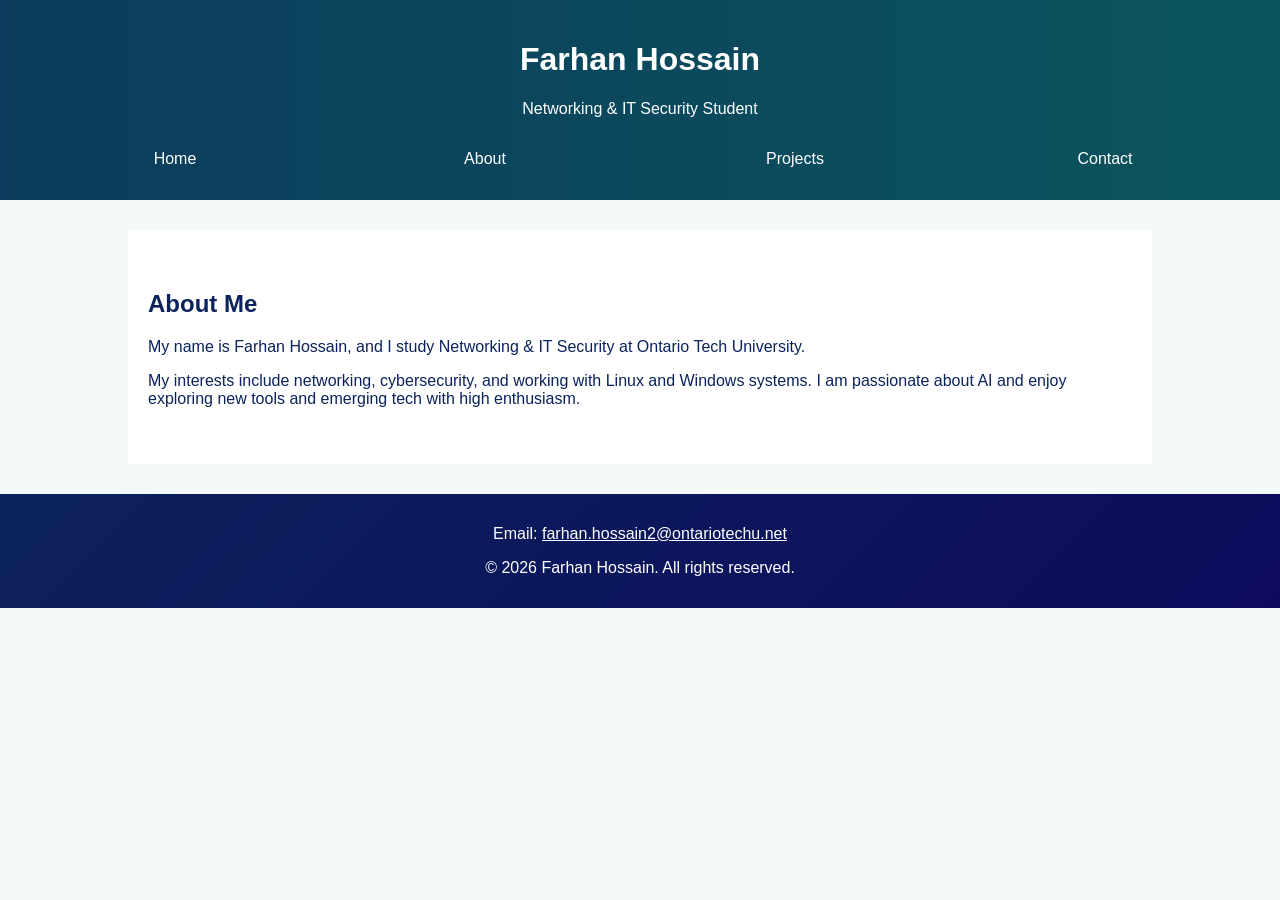
==== about.html @ cdf4ff74 "Add responsive desktop, tablet, and phone layouts" ====
<!DOCTYPE html>
<html lang="en">
<head>
    <meta charset="UTF-8">
    <meta name="viewport" content="width=device-width, initial-scale=1.0">
    <title>Farhan Hossain | About</title>
    <link rel="stylesheet" href="css/base.css">
    <link rel="stylesheet" href="css/full.css">
    <link rel="stylesheet" href="css/tablet.css"
          media=:screen and (max-width: 960px)">
    <link rel="stylesheet" href="css/smartphone.css"
          media="screen and (max-width: 480px)">
</head>
<body>
    <header>
        <h1>Farhan Hossain</h1>
        <p>Networking &amp; IT Security Student</p>

        <nav>
            <ul>
                <li><a href="index.html">Home</a></li>
                <li><a href="about.html">About</a></li>
                <li><a href="projects.html">Projects</a></li>
                <li><a href="contact.html">Contact</a></li>
            </ul>
            <div class="clear"></div>
        </nav>
    </header>

    <main>
        <section>
            <h2>About Me</h2>
            <p>
                My name is Farhan Hossain, and I study Networking &amp; IT Security at Ontario Tech University.
            <p>
            </p>    
                My interests include networking, cybersecurity, and working
                with Linux and Windows systems. I am passionate about AI and enjoy exploring new tools and emerging tech with high enthusiasm.
            </p>
        </section>
    </main>

    <footer>
        <p>
            Email:
            <a href="mailto:farhan.hossain2@ontariotechu.net">
                farhan.hossain2@ontariotechu.net
            </a>
        </p>
        <p>&copy; 2026 Farhan Hossain. All rights reserved.</p>
    </footer>
</body>
</html>
---- css/base.css ----
* {
    box-sizing: border-box;
}

body {
    margin: 0;
    font-family: Arial, sans-serif;
    color: #0B225C;
    background-color: #F4F9F9;
}

header {
    background-color: #0B3C5D;
    background-image: linear-gradient(to right, #0B3C5D, #0B555C);
    color: white;
    padding: 20px;
    text-align: center;
}

header nav ul {
    list-style: none;
    margin: 20px 0 0;
    padding: 0;
}

header nav li {
    float: left;
    width: 25%; 
}

header nav a {
    display: block;
    color: white;
    padding: 12px;
    text-decoration: none;
}

header nav a:hover,
header nav a:focus {
    background-color: #0B5C48;
    text-decoration: underline;
}

.clear {
    clear: both;
}

main {
    width: 90%;
    margin: 20px auto;
}

section {
    background-color: white;
    padding: 40px 20px;
}

footer {
    background-color: #0B225C;
    background-image: linear-gradient(135deg, #0B225C, #0E0B5C);
    color: white;
    text-align: center;
    padding: 15px;
}

footer a {
    color: white;
}
---- css/full.css ----
main {
    width: 80%;
    margin: 30px auto;
}
---- css/tablet.css ----
main {
    width: 90%;
    margin: 20px auto;
}

header nav li {
    width: 50%;
}

section {
    padding: 30px 20px;
}
---- css/smartphone.css ----
header {
    padding: 15px;
}

header h1 {
    font-size: 26px;
}

header nav li {
    float: none;
    width: 100%;
}

main {
    width: 95%;
    margin: 15px auto;
}

section {
    padding: 20px 15px;
}

footer {
    padding: 15px 10px;
    font-size: 14px;
}
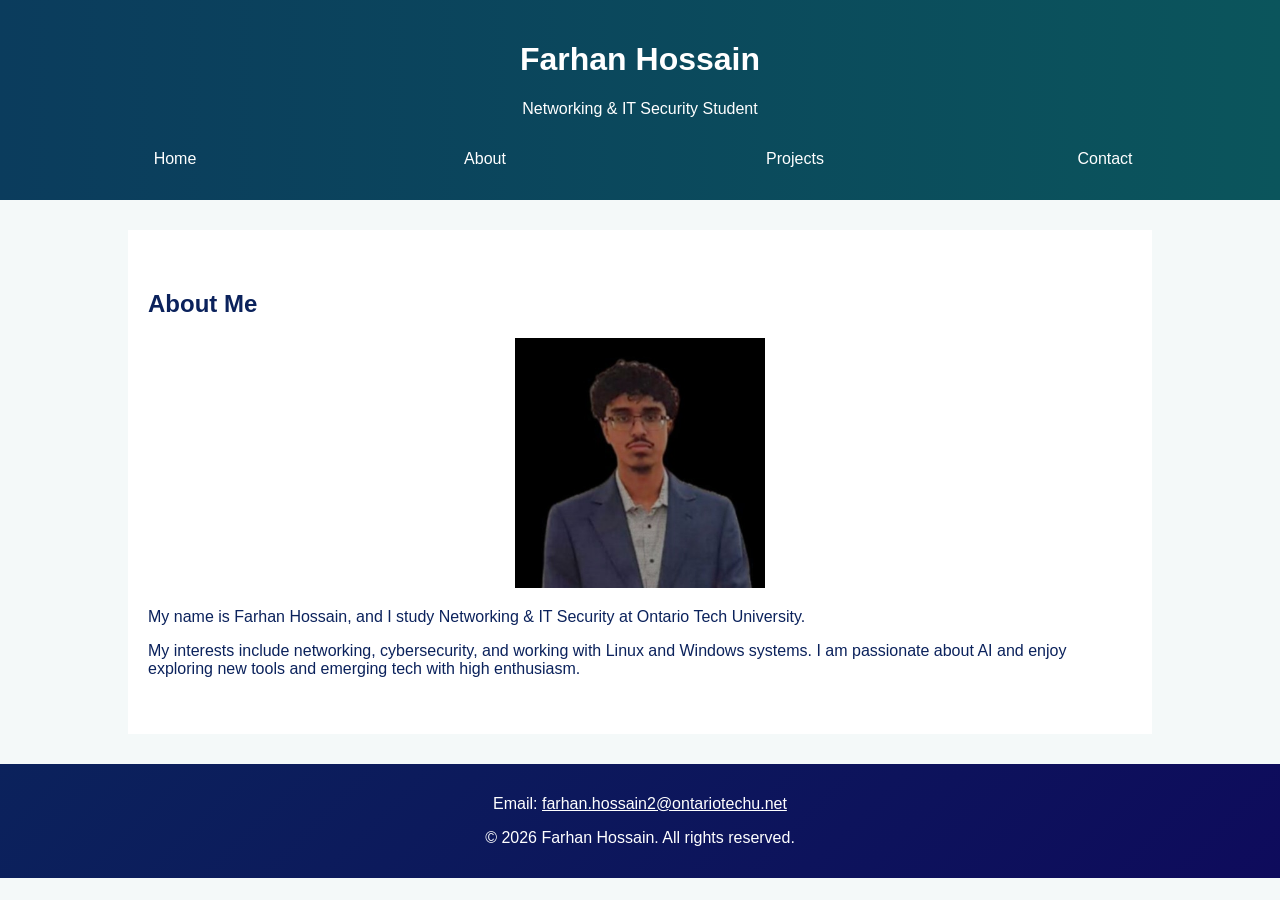
==== commit 9cd93321: "Add About page portrait and responsive image styling" ====
--- a/about.html
+++ b/about.html
@@ -30,10 +30,13 @@
     <main>
         <section>
             <h2>About Me</h2>
+            <img class="profile-photo"
+            src="images/farhan.jpeg"
+            alt="Portrait of Farhan Hossain">
             <p>
                 My name is Farhan Hossain, and I study Networking &amp; IT Security at Ontario Tech University.
+            </p>    
             <p>
-            </p>    
                 My interests include networking, cybersecurity, and working
                 with Linux and Windows systems. I am passionate about AI and enjoy exploring new tools and emerging tech with high enthusiasm.
             </p>
--- a/css/base.css
+++ b/css/base.css
@@ -65,4 +65,13 @@
 
 footer a {
     color: white;
-}+}
+
+.profile-photo {
+    display: block;
+    width: 100%;
+    max-width: 250px;
+    height: auto;
+    margin: 20px auto;
+}
+
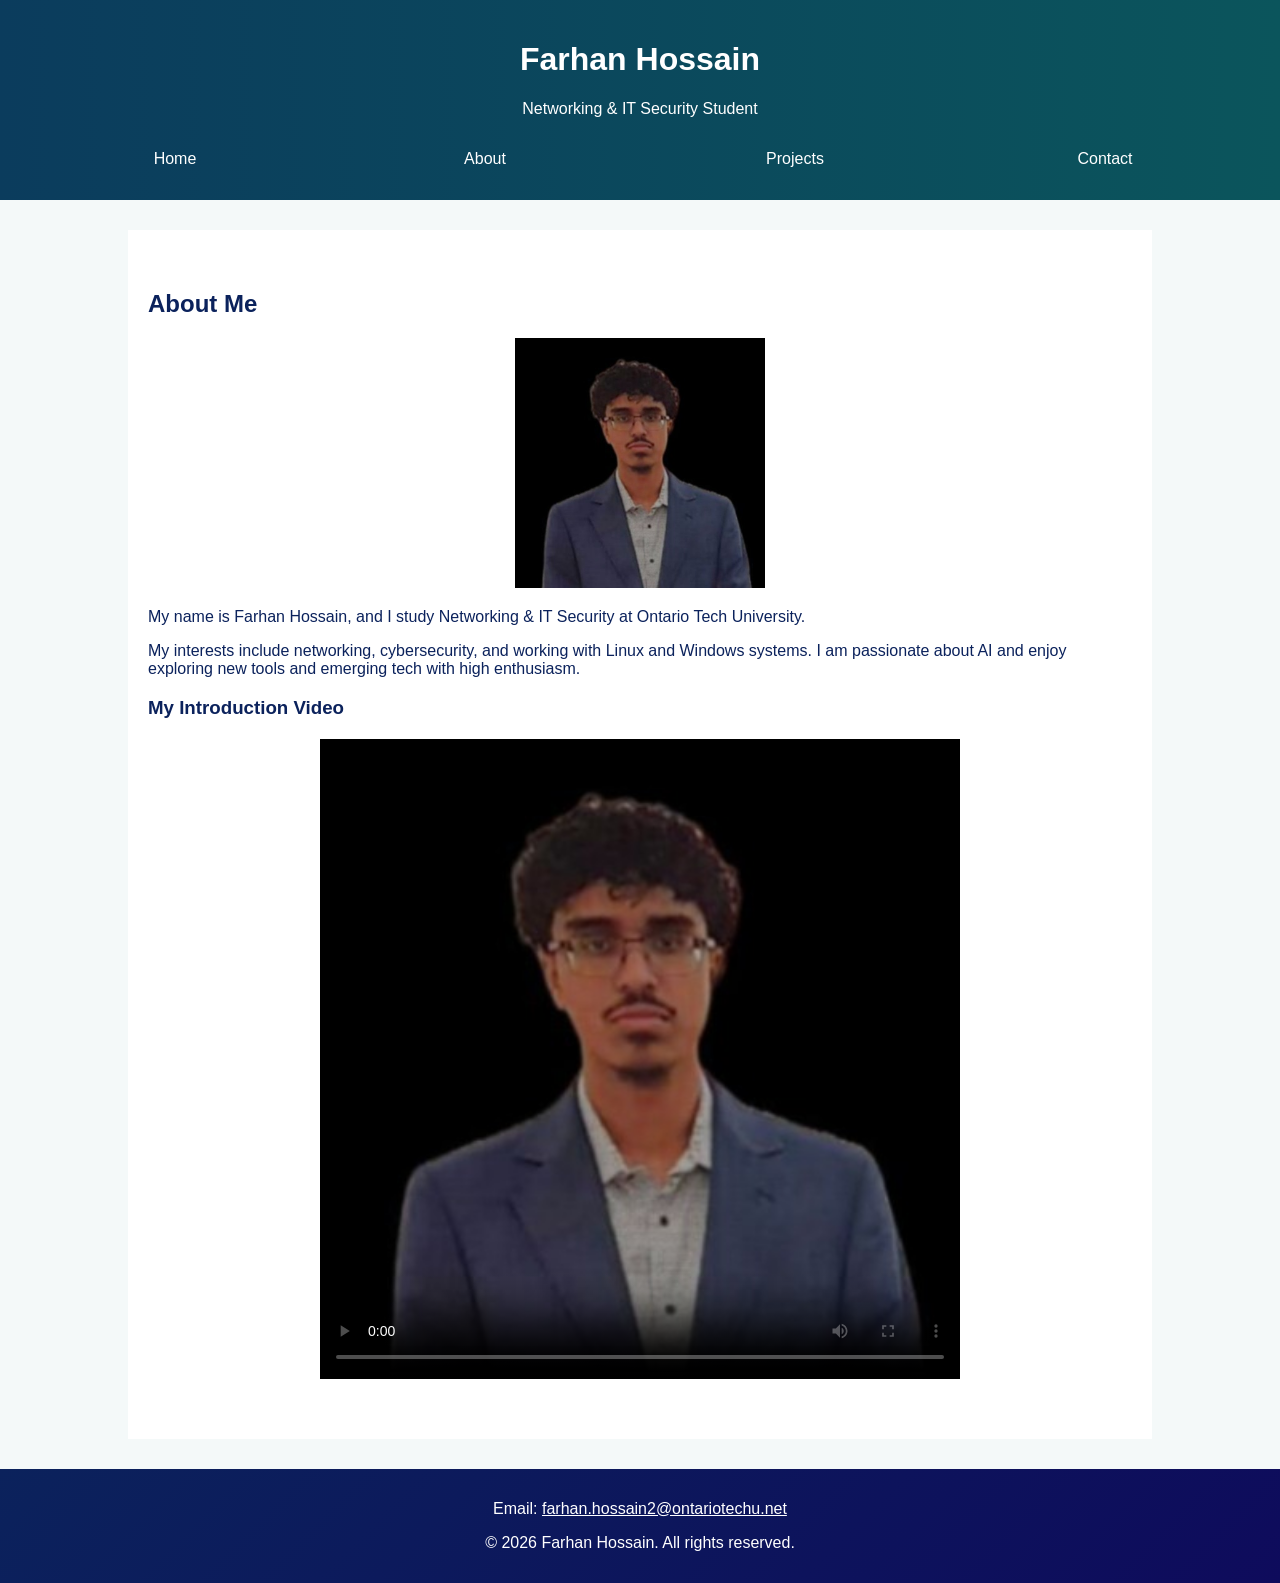
==== commit d60e95d9: "Add About introduction video and media documentation" ====
--- a/about.html
+++ b/about.html
@@ -40,6 +40,15 @@
                 My interests include networking, cybersecurity, and working
                 with Linux and Windows systems. I am passionate about AI and enjoy exploring new tools and emerging tech with high enthusiasm.
             </p>
+        <h3>My Introduction Video</h3>
+
+        <video class="intro-video"
+               controls
+               poster="images/farhan.jpeg">
+            <source src="videos/introduction.mp4" type="video/mp4">
+            Your browser does not support HTML5 video.
+            <a href="videos/introduction.mp4">Open my introduction video</a>.
+            </video>            
         </section>
     </main>
 
--- a/css/base.css
+++ b/css/base.css
@@ -75,3 +75,10 @@
     margin: 20px auto;
 }
 
+.intro-video {
+    display: block;
+    width: 100%;
+    max-width: 640px;
+    height: auto;
+    margin: 20px auto;
+}
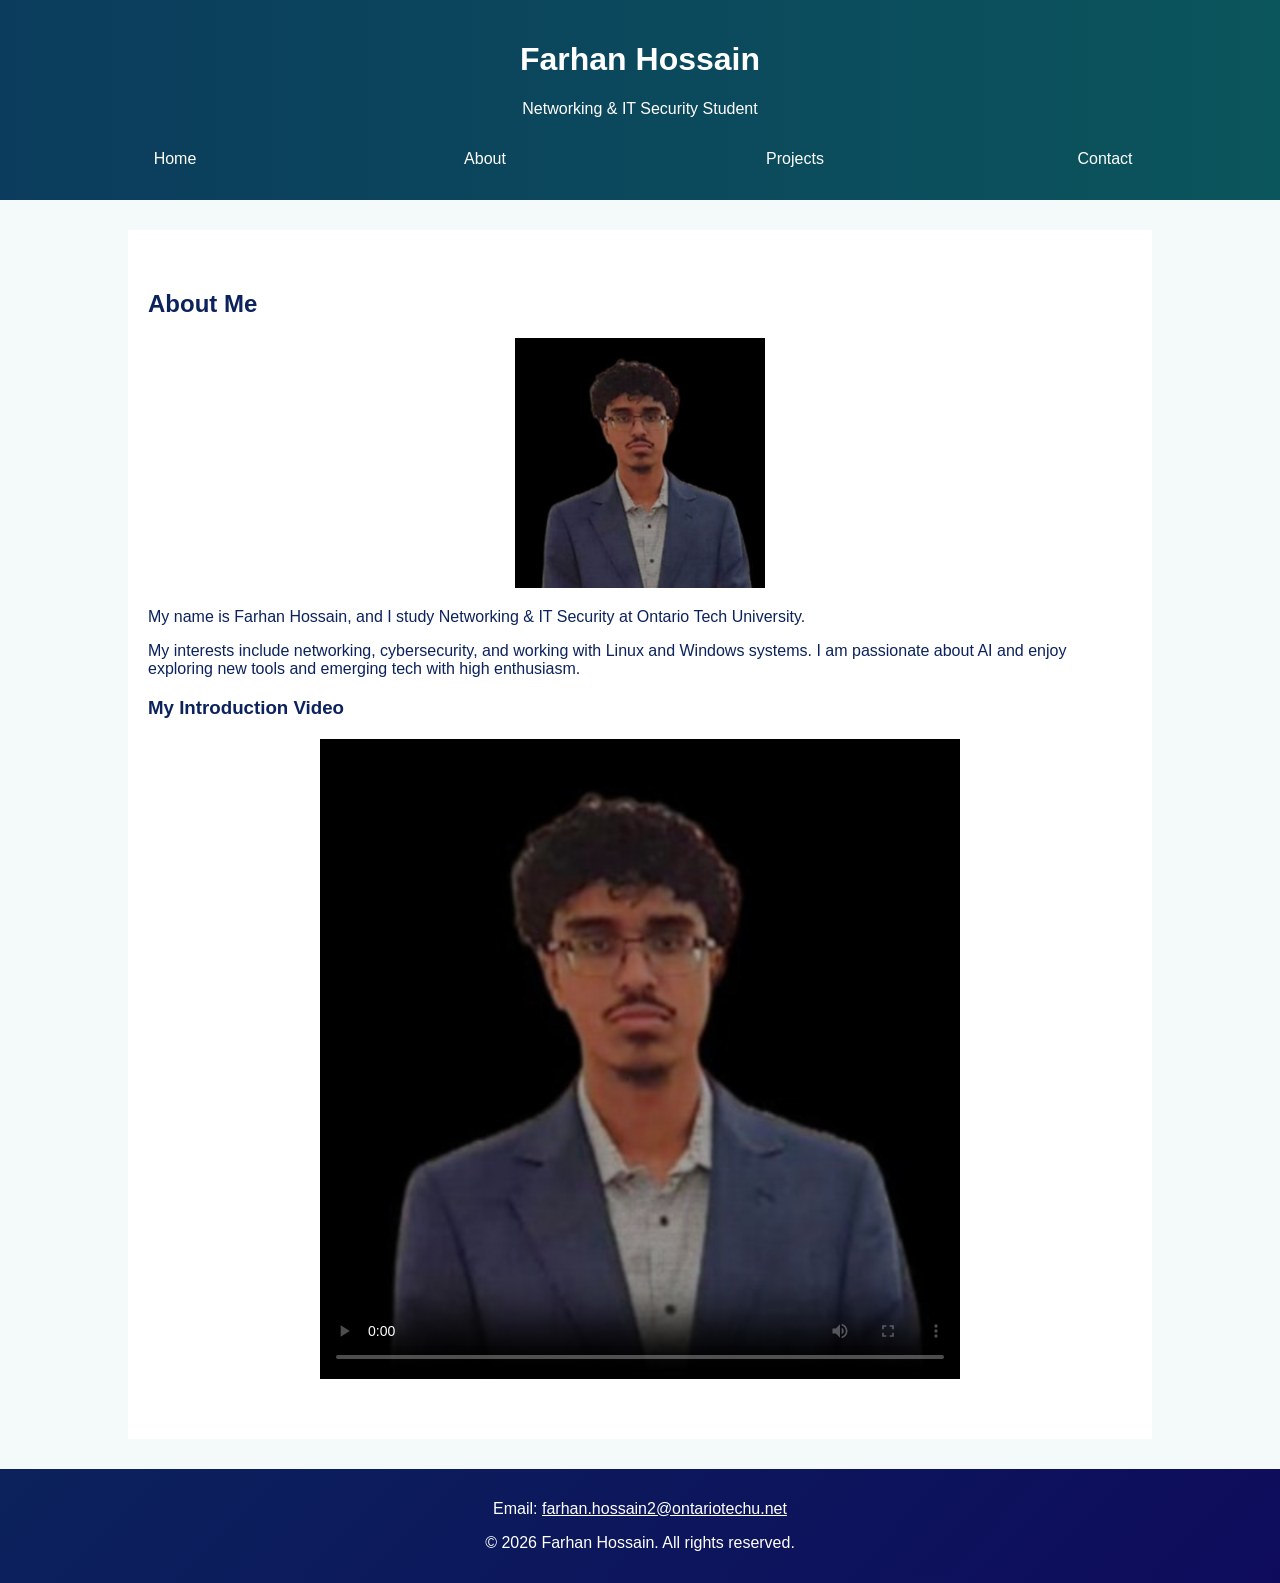
==== commit fcc55281: "Fix stylesheet media attributes" ====
--- a/about.html
+++ b/about.html
@@ -7,7 +7,7 @@
     <link rel="stylesheet" href="css/base.css">
     <link rel="stylesheet" href="css/full.css">
     <link rel="stylesheet" href="css/tablet.css"
-          media=:screen and (max-width: 960px)">
+          media="screen and (max-width: 960px)">
     <link rel="stylesheet" href="css/smartphone.css"
           media="screen and (max-width: 480px)">
 </head>
--- a/css/base.css
+++ b/css/base.css
@@ -81,4 +81,53 @@
     max-width: 640px;
     height: auto;
     margin: 20px auto;
+}
+
+.project-card {
+    background-color: #F4F9F9;
+    border: 1px solid #ccc;
+    border-radius: 8px;
+    padding: 20px;
+    margin: 20px 0;
+}
+
+.project-card h3 {
+    margin-top: 0;
+}
+
+.contact-form {
+    width: 100%;
+    max-width: 600px;
+    margin: 20px 0;
+}
+
+.contact-form label {
+    font-weight: bold;
+}
+
+.contact-form input,
+.contact-form textarea {
+    width: 100%;
+    padding: 12px;
+    margin-top: 6px;
+    border: 1px solid #0B555C;
+    border-radius: 4px;
+    font-family: Arial, sans-serif;
+    font-size: 16px;
+    color: #0B225C;
+}
+
+/* Override the shared input styling for the submit button. */
+.contact-form .submit-button {
+    width: auto;
+    background-color: #0B3C5D;
+    color: white;
+    padding: 12px 24px;
+    cursor: pointer;
+}
+
+.contact-form .submit-button:hover,
+.contact-form .submit-button:focus {
+    background-color: #0B5C48;
+    text-decoration: underline;
 }
--- a/css/smartphone.css
+++ b/css/smartphone.css
@@ -23,4 +23,12 @@
 footer {
     padding: 15px 10px;
     font-size: 14px;
+}
+
+.project-card {
+    padding: 15px;
+}
+
+.contact-form .submit-button {
+    width: 100%;
 }
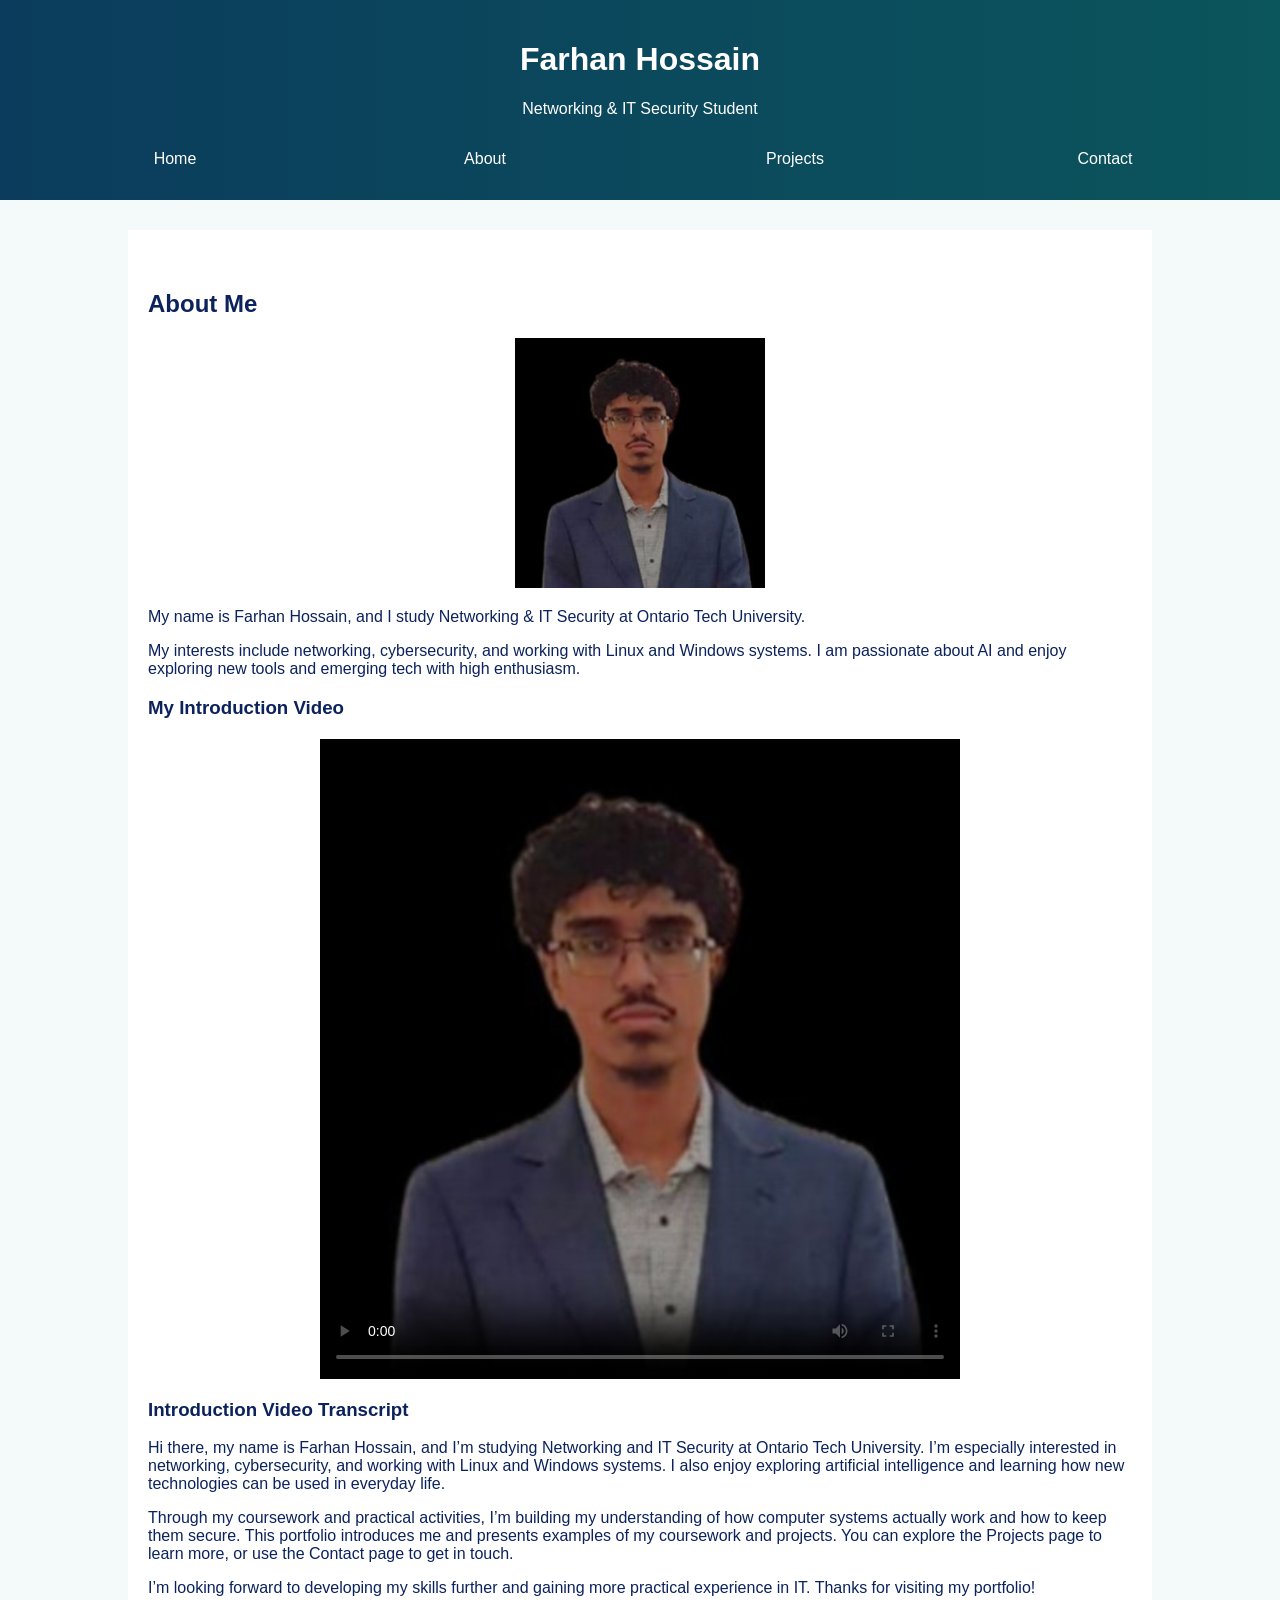
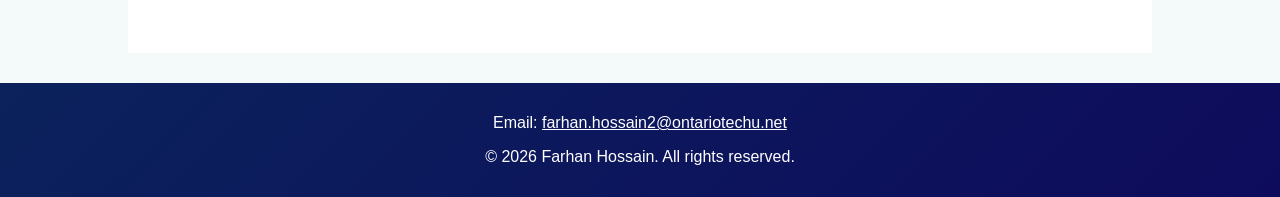
==== commit 2e04dc87: "Add video transcript and document accessibility checks" ====
--- a/about.html
+++ b/about.html
@@ -48,7 +48,32 @@
             <source src="videos/introduction.mp4" type="video/mp4">
             Your browser does not support HTML5 video.
             <a href="videos/introduction.mp4">Open my introduction video</a>.
-            </video>            
+            </video>  
+            <h3>Introduction Video Transcript</h3>
+
+            <p>
+            Hi there, my name is Farhan Hossain, and I’m studying
+            Networking and IT Security at Ontario Tech University. I’m
+            especially interested in networking, cybersecurity, and
+            working with Linux and Windows systems. I also enjoy exploring
+            artificial intelligence and learning how new technologies can
+            be used in everyday life.
+        </p>
+
+            <p>
+            Through my coursework and practical activities, I’m building
+            my understanding of how computer systems actually work and how
+            to keep them secure. This portfolio introduces me and presents
+            examples of my coursework and projects. You can explore the
+            Projects page to learn more, or use the Contact page to get
+            in touch.
+        </p>
+
+            <p>
+            I’m looking forward to developing my skills further and
+            gaining more practical experience in IT. Thanks for visiting
+            my portfolio!
+        </p>          
         </section>
     </main>
 
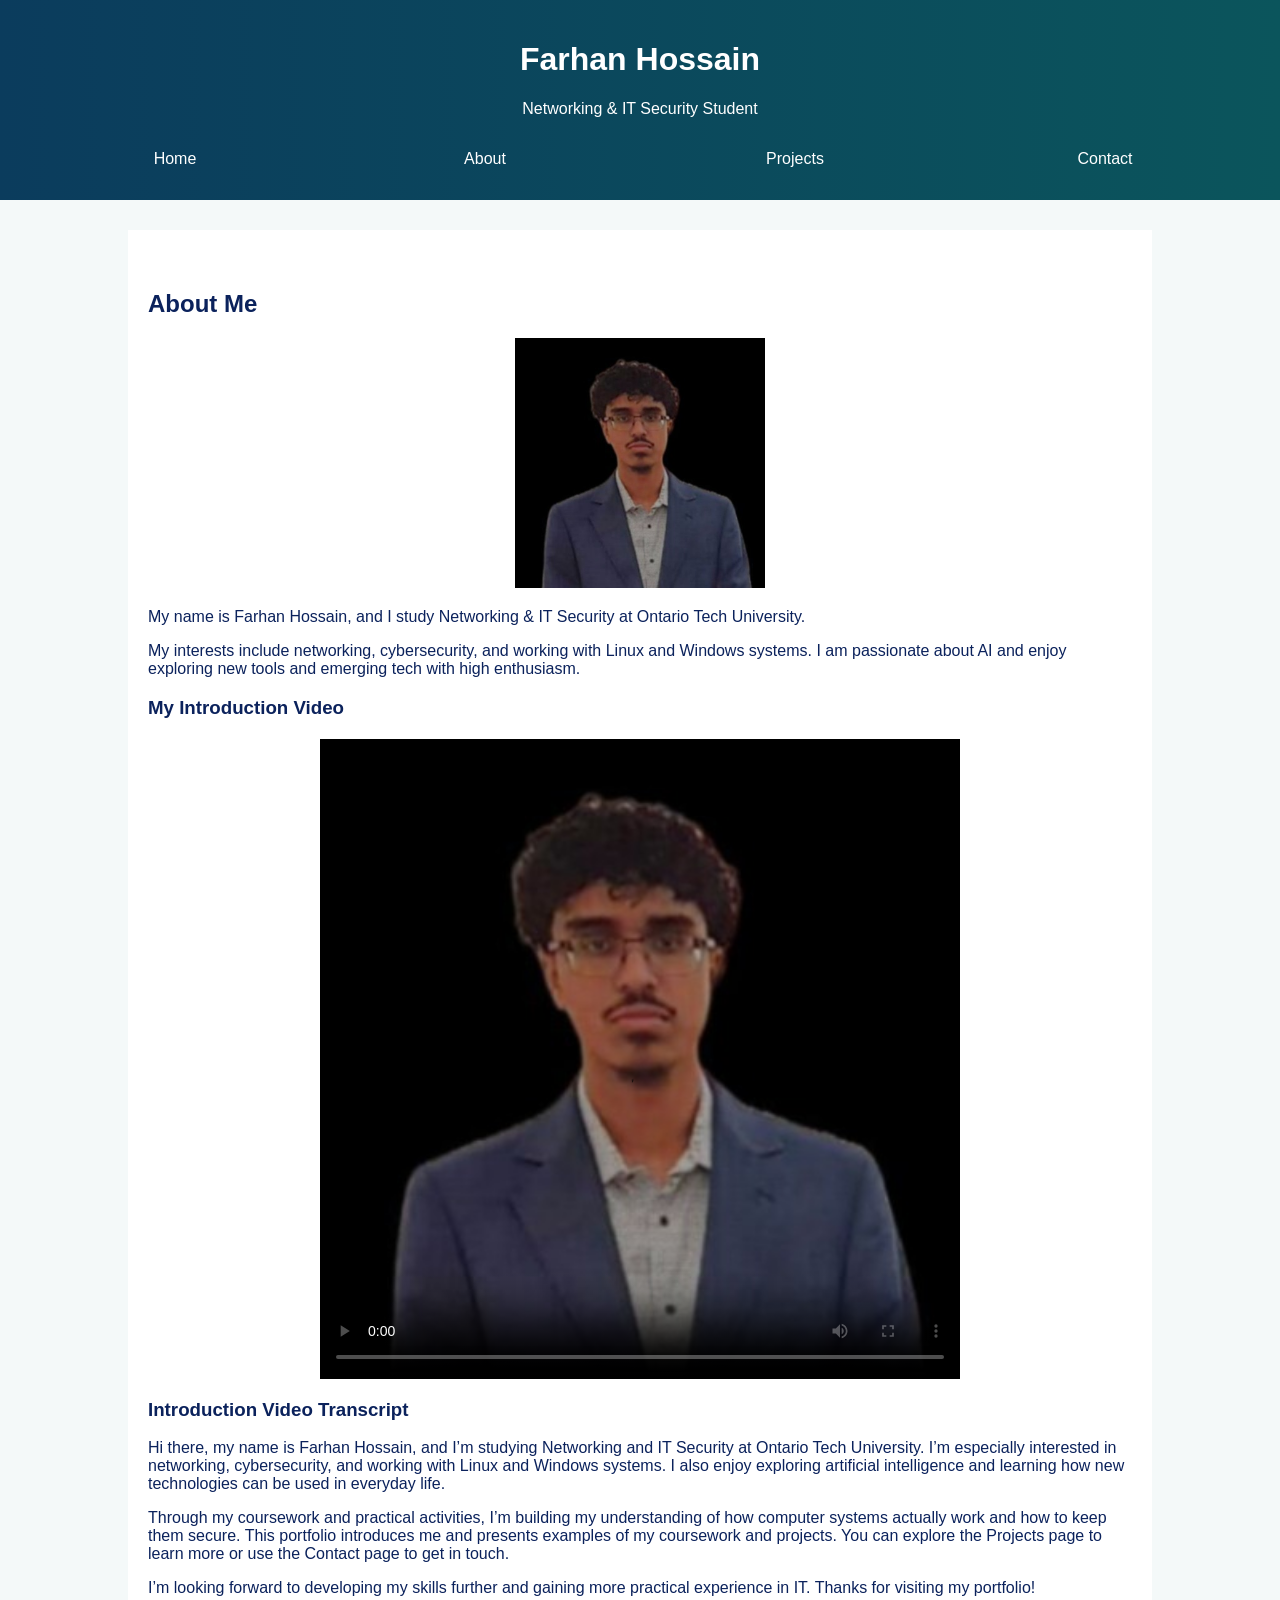
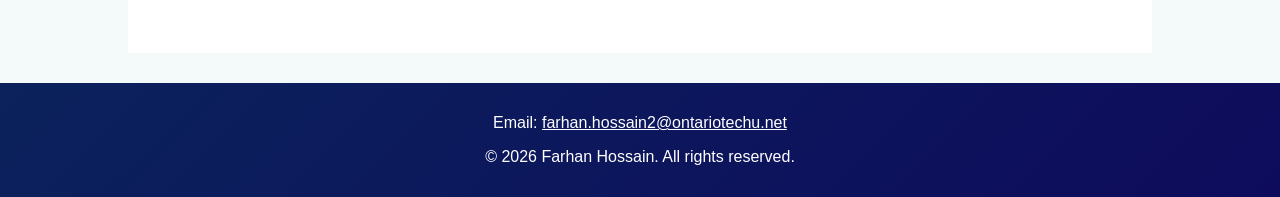
==== commit 83df8556: "Document spelling checks and correct transcript punctuation" ====
--- a/about.html
+++ b/about.html
@@ -65,8 +65,8 @@
             my understanding of how computer systems actually work and how
             to keep them secure. This portfolio introduces me and presents
             examples of my coursework and projects. You can explore the
-            Projects page to learn more, or use the Contact page to get
-            in touch.
+            Projects page to learn more or use the Contact page to get in
+            touch.
         </p>
 
             <p>
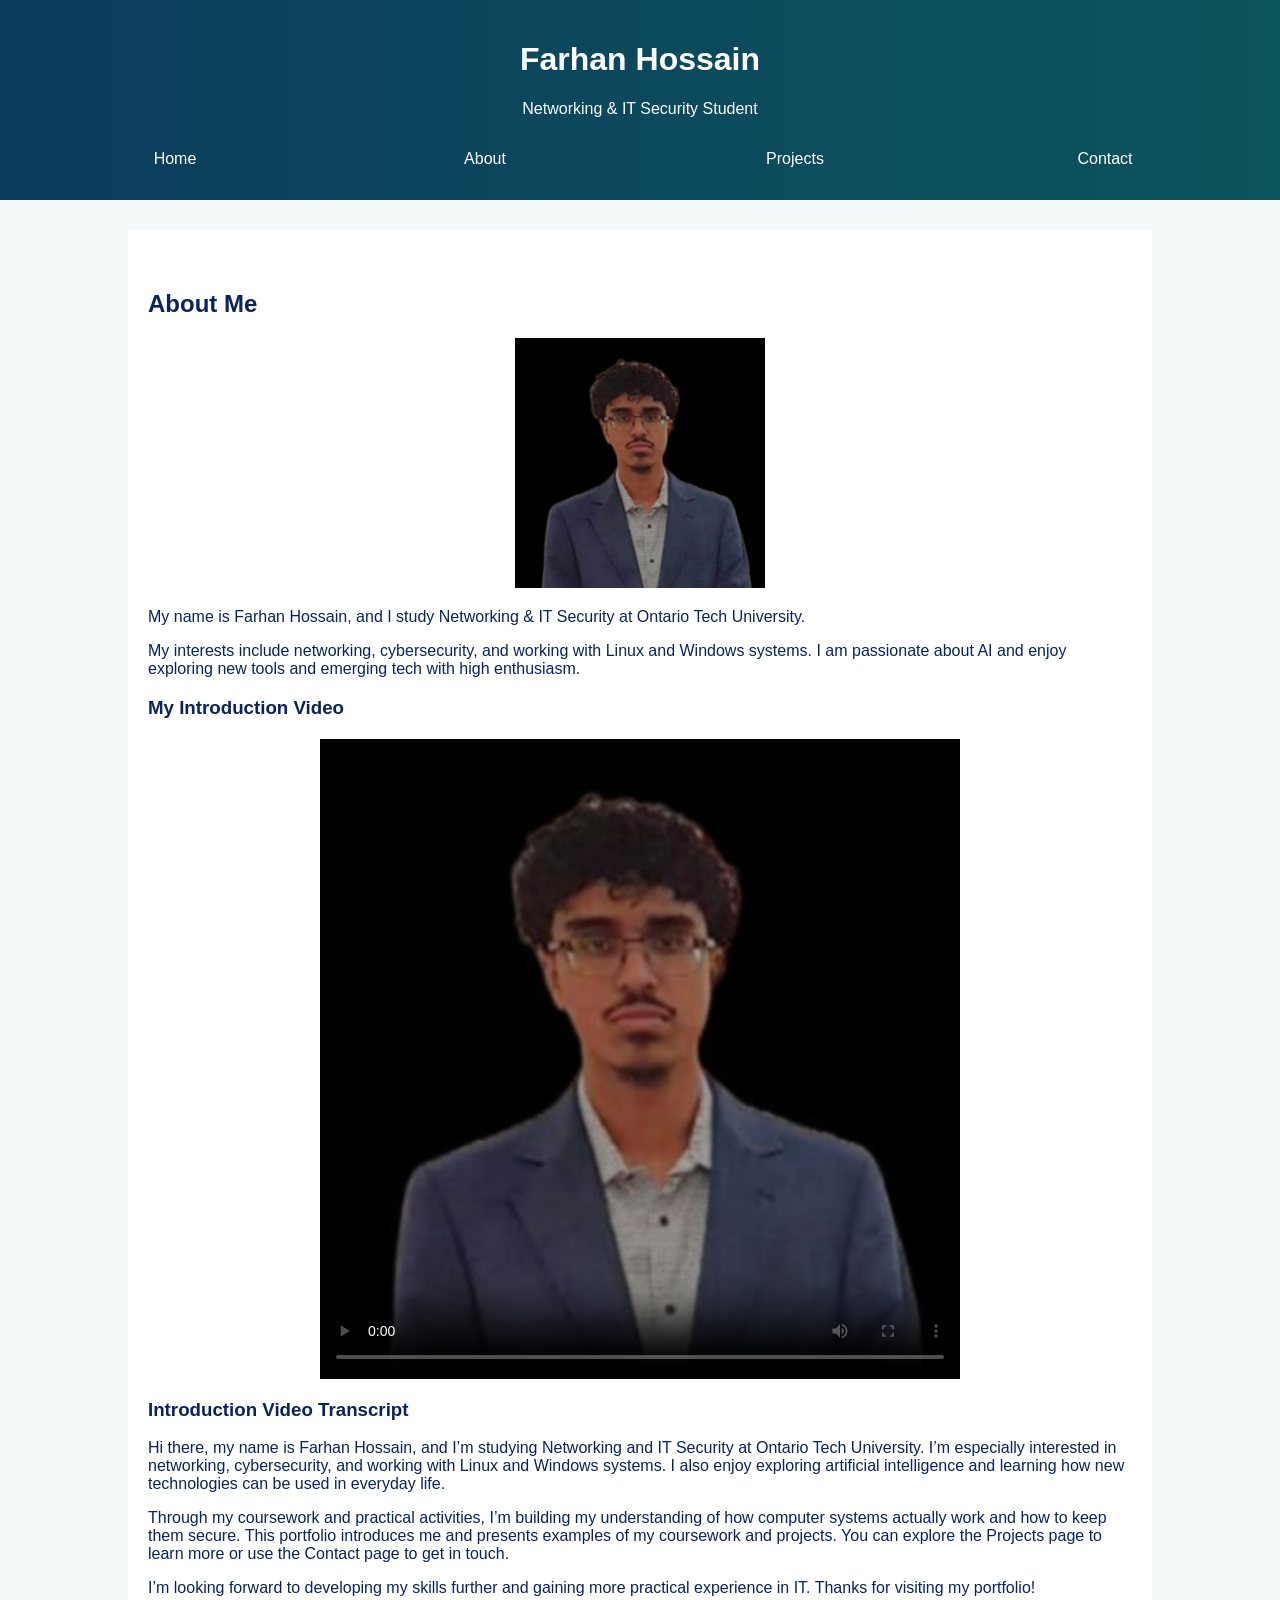
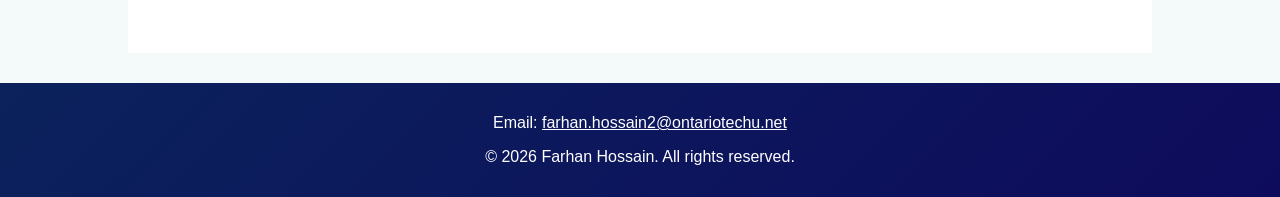
==== commit 8b9117c4: "Document code sources and explain portfolio styling" ====
--- a/about.html
+++ b/about.html
@@ -1,4 +1,7 @@
 <!DOCTYPE html>
+<!-- Adapted from the INFR3120U course and portfolio lab examples
+     with AI guidance. Semantic elements organise the page,
+     and shared navigation connects the four separate HTML pages. -->
 <html lang="en">
 <head>
     <meta charset="UTF-8">
--- a/css/base.css
+++ b/css/base.css
@@ -22,7 +22,8 @@
     margin: 20px 0 0;
     padding: 0;
 }
-
+/* Course float layout: four links share the desktop row.
+   The clear element below the list clears the floats. */
 header nav li {
     float: left;
     width: 25%; 
@@ -66,7 +67,8 @@
 footer a {
     color: white;
 }
-
+/*   Percentage widths allow shrinking - max-width caps the display size,
+   and height: auto preserves the media proportions. */
 .profile-photo {
     display: block;
     width: 100%;
@@ -82,7 +84,8 @@
     height: auto;
     margin: 20px auto;
 }
-
+/* Appearance adapted from the supplied style(1)(1).css.
+   Background, border, rounded corners, padding and margins separate projects. */
 .project-card {
     background-color: #F4F9F9;
     border: 1px solid #ccc;
@@ -100,7 +103,9 @@
     max-width: 600px;
     margin: 20px 0;
 }
-
+/* Form styling assembled using course CSS techniques.
+   Fluid widths fit smaller screens; max-width limits the form on larger screens.
+   Hover and focus rules highlight mouse and keyboard interaction. */
 .contact-form label {
     font-weight: bold;
 }
--- a/css/full.css
+++ b/css/full.css
@@ -1,3 +1,4 @@
+/* full.css: default fluid layout uses 80% of the available width. */
 main {
     width: 80%;
     margin: 30px auto;
--- a/css/tablet.css
+++ b/css/tablet.css
@@ -1,3 +1,4 @@
+/* tablet.css: at 960px or below, widen content and show two navigation links per row. */
 main {
     width: 90%;
     margin: 20px auto;
--- a/css/smartphone.css
+++ b/css/smartphone.css
@@ -1,3 +1,4 @@
+/* smartphone.css: at 480px or below, stack navigation and reduce spacing. */
 header {
     padding: 15px;
 }
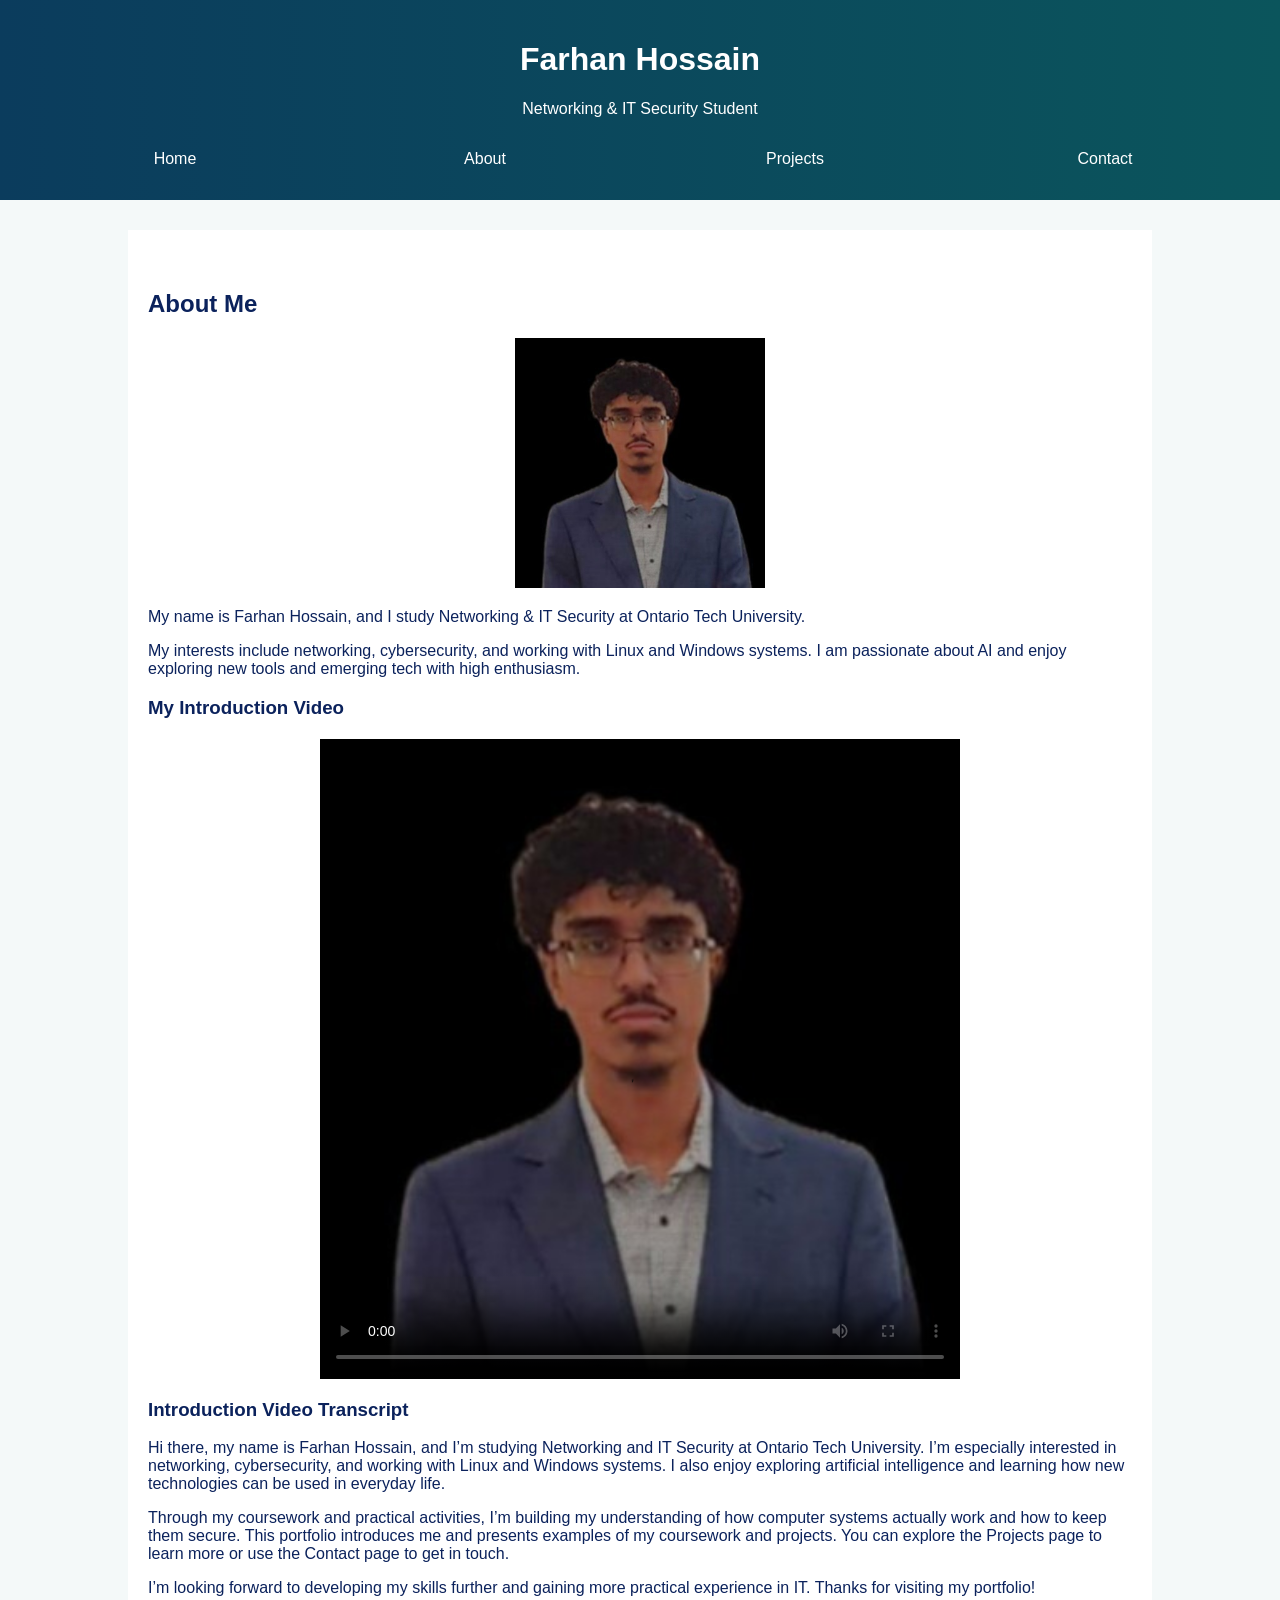
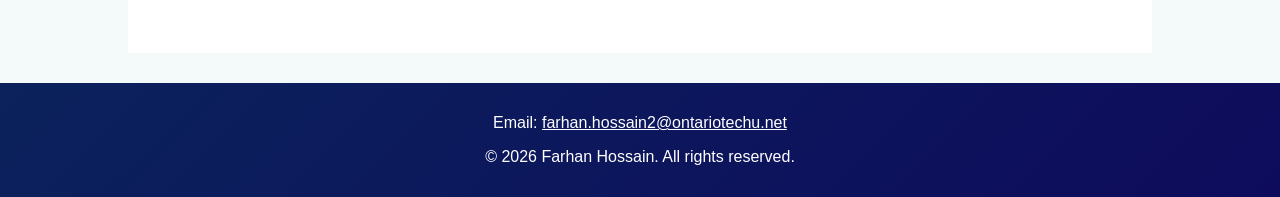
==== commit c8953831: "Add final portfolio explanations and comments" ====
--- a/about.html
+++ b/about.html
@@ -33,7 +33,7 @@
     <main>
         <section>
             <h2>About Me</h2>
-            <img class="profile-photo"
+            <img class="profile-photo" 
             src="images/farhan.jpeg"
             alt="Portrait of Farhan Hossain">
             <p>
--- a/css/base.css
+++ b/css/base.css
@@ -5,14 +5,15 @@
 body {
     margin: 0;
     font-family: Arial, sans-serif;
-    color: #0B225C;
-    background-color: #F4F9F9;
+    color: #0B225C;  /* Dark blue/navy text */
+    background-color: #F4F9F9; /* Light background for contrast */
 }
 
 header {
-    background-color: #0B3C5D;
-    background-image: linear-gradient(to right, #0B3C5D, #0B555C);
-    color: white;
+    background-color: #0B3C5D; /* Dark blue/navy header */
+    background-image: linear-gradient(to right, #0B3C5D, #0B555C); /* Horizontal gradient from dark blue on the left
+                                                                        to teal on the right.*/
+    color: white; /* White text for contrast */
     padding: 20px;
     text-align: center;
 }
@@ -38,16 +39,16 @@
 
 header nav a:hover,
 header nav a:focus {
-    background-color: #0B5C48;
+    background-color: #0B5C48; /* Darker teal on hover/focus for contrast */
     text-decoration: underline;
 }
 
-.clear {
+.clear { /* Clear floats for the navigation list. */
     clear: both;
 }
 
 main {
-    width: 90%;
+    width: 90%; 
     margin: 20px auto;
 }
 
@@ -58,8 +59,9 @@
 
 footer {
     background-color: #0B225C;
-    background-image: linear-gradient(135deg, #0B225C, #0E0B5C);
-    color: white;
+    background-image: linear-gradient(135deg, #0B225C, #0E0B5C); /* Angled gradient from dark blue/navy to a slightly
+                                                                        different shade of blue/navy. */
+    color: white; /* Color of the text */
     text-align: center;
     padding: 15px;
 }
@@ -69,7 +71,7 @@
 }
 /*   Percentage widths allow shrinking - max-width caps the display size,
    and height: auto preserves the media proportions. */
-.profile-photo {
+.profile-photo { /* Selects the profile photo image in the about.html page. */
     display: block;
     width: 100%;
     max-width: 250px;
@@ -77,7 +79,7 @@
     margin: 20px auto;
 }
 
-.intro-video {
+.intro-video { /* Selects the intro video in the about.html page. */
     display: block;
     width: 100%;
     max-width: 640px;
@@ -86,19 +88,19 @@
 }
 /* Appearance adapted from the supplied style(1)(1).css.
    Background, border, rounded corners, padding and margins separate projects. */
-.project-card {
+.project-card { /* Selects all four project cards in the projects.html page. */
     background-color: #F4F9F9;
-    border: 1px solid #ccc;
+    border: 1px solid #ccc; /* Light gray border for separation */
     border-radius: 8px;
     padding: 20px;
     margin: 20px 0;
 }
 
 .project-card h3 {
-    margin-top: 0;
+    margin-top: 0; /* Removes top margin for the project title for extra space*/
 }
 
-.contact-form {
+.contact-form { /* Selects the contact form in the contact.html page. */
     width: 100%;
     max-width: 600px;
     margin: 20px 0;
@@ -106,33 +108,33 @@
 /* Form styling assembled using course CSS techniques.
    Fluid widths fit smaller screens; max-width limits the form on larger screens.
    Hover and focus rules highlight mouse and keyboard interaction. */
-.contact-form label {
+.contact-form label { /* Selects all labels in the contact form. */
     font-weight: bold;
 }
 
-.contact-form input,
+.contact-form input, /* Selects all input fields in the contact form. */
 .contact-form textarea {
     width: 100%;
     padding: 12px;
     margin-top: 6px;
-    border: 1px solid #0B555C;
+    border: 1px solid #0B555C; /* Teal border for input fields */
     border-radius: 4px;
     font-family: Arial, sans-serif;
     font-size: 16px;
-    color: #0B225C;
+    color: #0B225C; /* Dark blue/navy text for readability */
 }
 
 /* Override the shared input styling for the submit button. */
-.contact-form .submit-button {
+.contact-form .submit-button { 
     width: auto;
-    background-color: #0B3C5D;
+    background-color: #0B3C5D; /* Dark blue/navy background for the submit button */
     color: white;
     padding: 12px 24px;
-    cursor: pointer;
+    cursor: pointer; /* Pointer cursor on hover */
 }
 
-.contact-form .submit-button:hover,
+.contact-form .submit-button:hover, /* Selects the submit button on hover. */
 .contact-form .submit-button:focus {
-    background-color: #0B5C48;
+    background-color: #0B5C48; /* Darker teal on hover/focus for contrast */
     text-decoration: underline;
 }
--- a/css/full.css
+++ b/css/full.css
@@ -1,5 +1,5 @@
 /* full.css: default fluid layout uses 80% of the available width. */
 main {
     width: 80%;
-    margin: 30px auto;
+    margin: 30px auto; /* 30px above/below and centres it horizontally. */
 }
--- a/css/tablet.css
+++ b/css/tablet.css
@@ -5,7 +5,7 @@
 }
 
 header nav li {
-    width: 50%;
+    width: 50%; /* Two links per row on tablets. */
 }
 
 section {
--- a/css/smartphone.css
+++ b/css/smartphone.css
@@ -1,20 +1,20 @@
 /* smartphone.css: at 480px or below, stack navigation and reduce spacing. */
 header {
-    padding: 15px;
+    padding: 15px; /* Reduces its padding from 20px to 15px on all sides */
 }
 
 header h1 {
     font-size: 26px;
 }
 
-header nav li {
+header nav li { /* Selects all navigation items in the header. */
     float: none;
     width: 100%;
 }
 
 main {
     width: 95%;
-    margin: 15px auto;
+    margin: 15px auto; /* Reduces the margin to 15px above/below and centres it horizontally. */
 }
 
 section {
@@ -26,7 +26,7 @@
     font-size: 14px;
 }
 
-.project-card {
+.project-card { /* Selects the 4 project cards */
     padding: 15px;
 }
 
